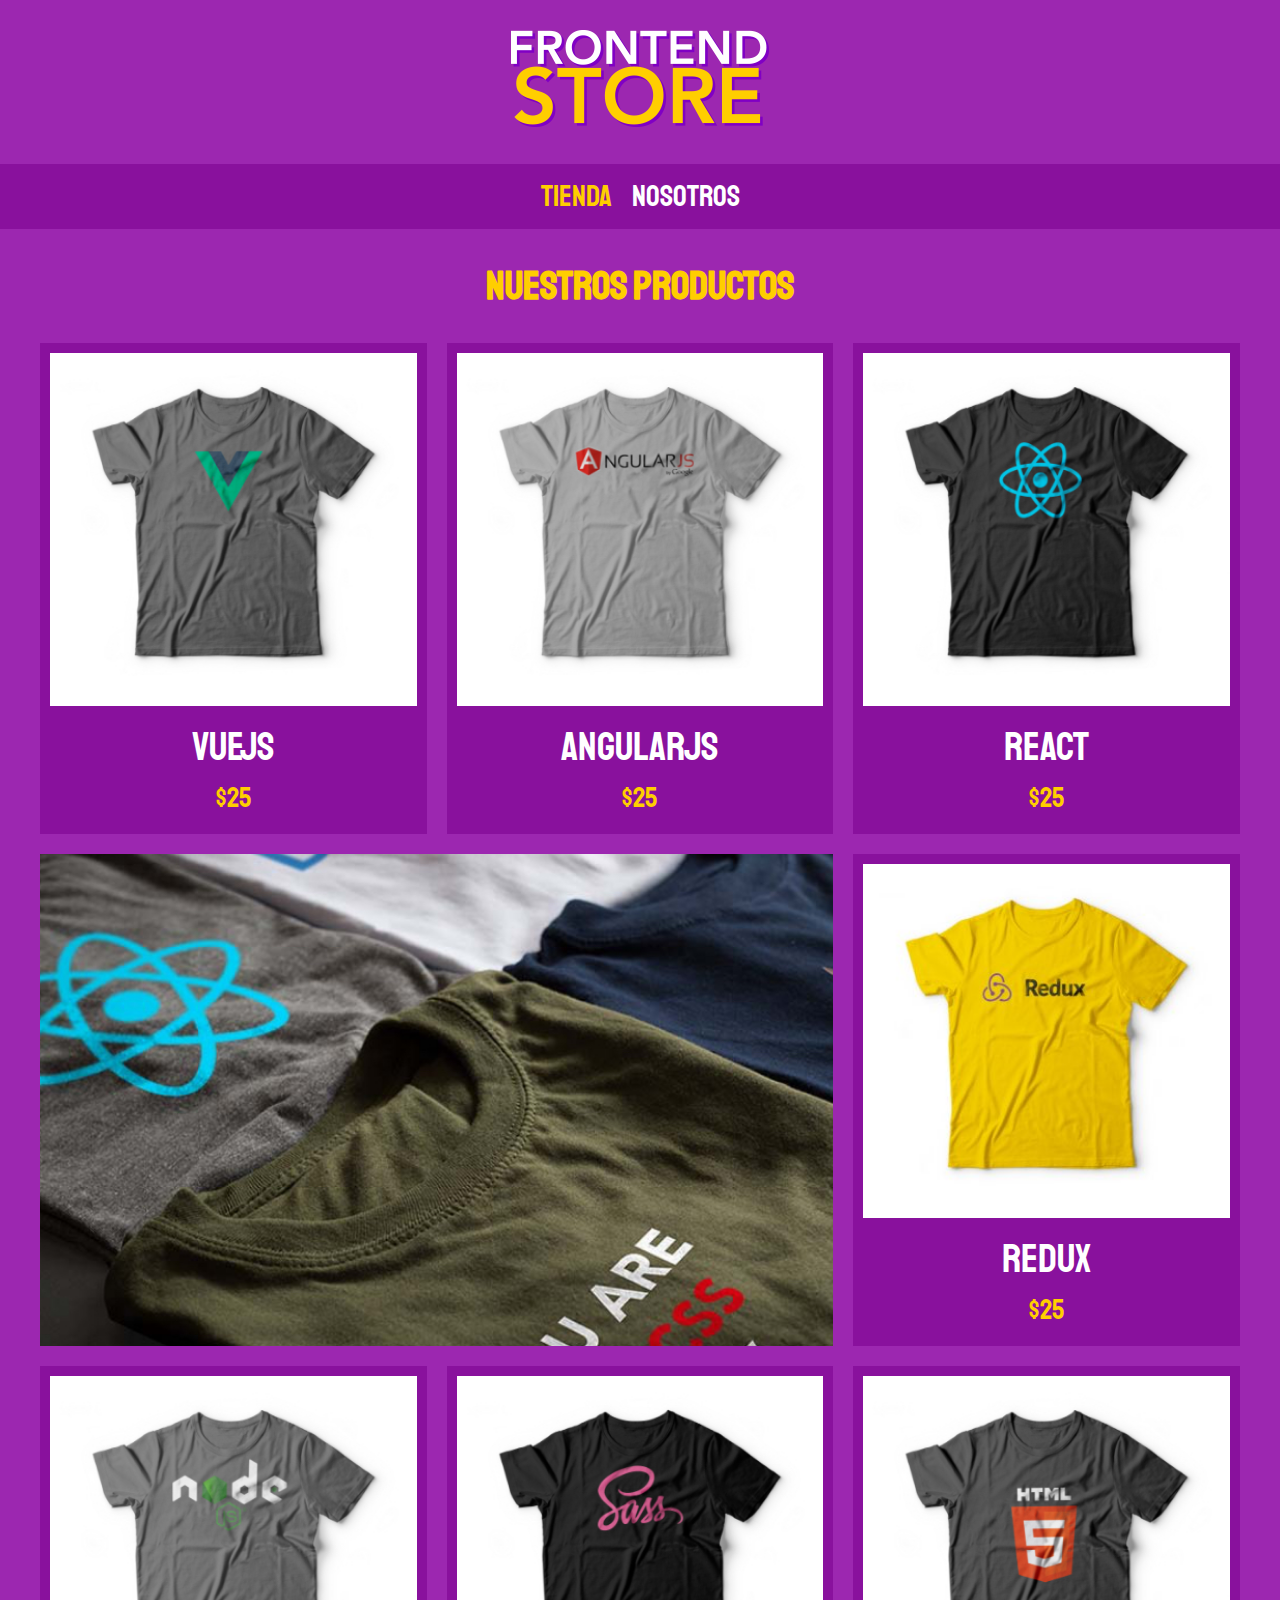
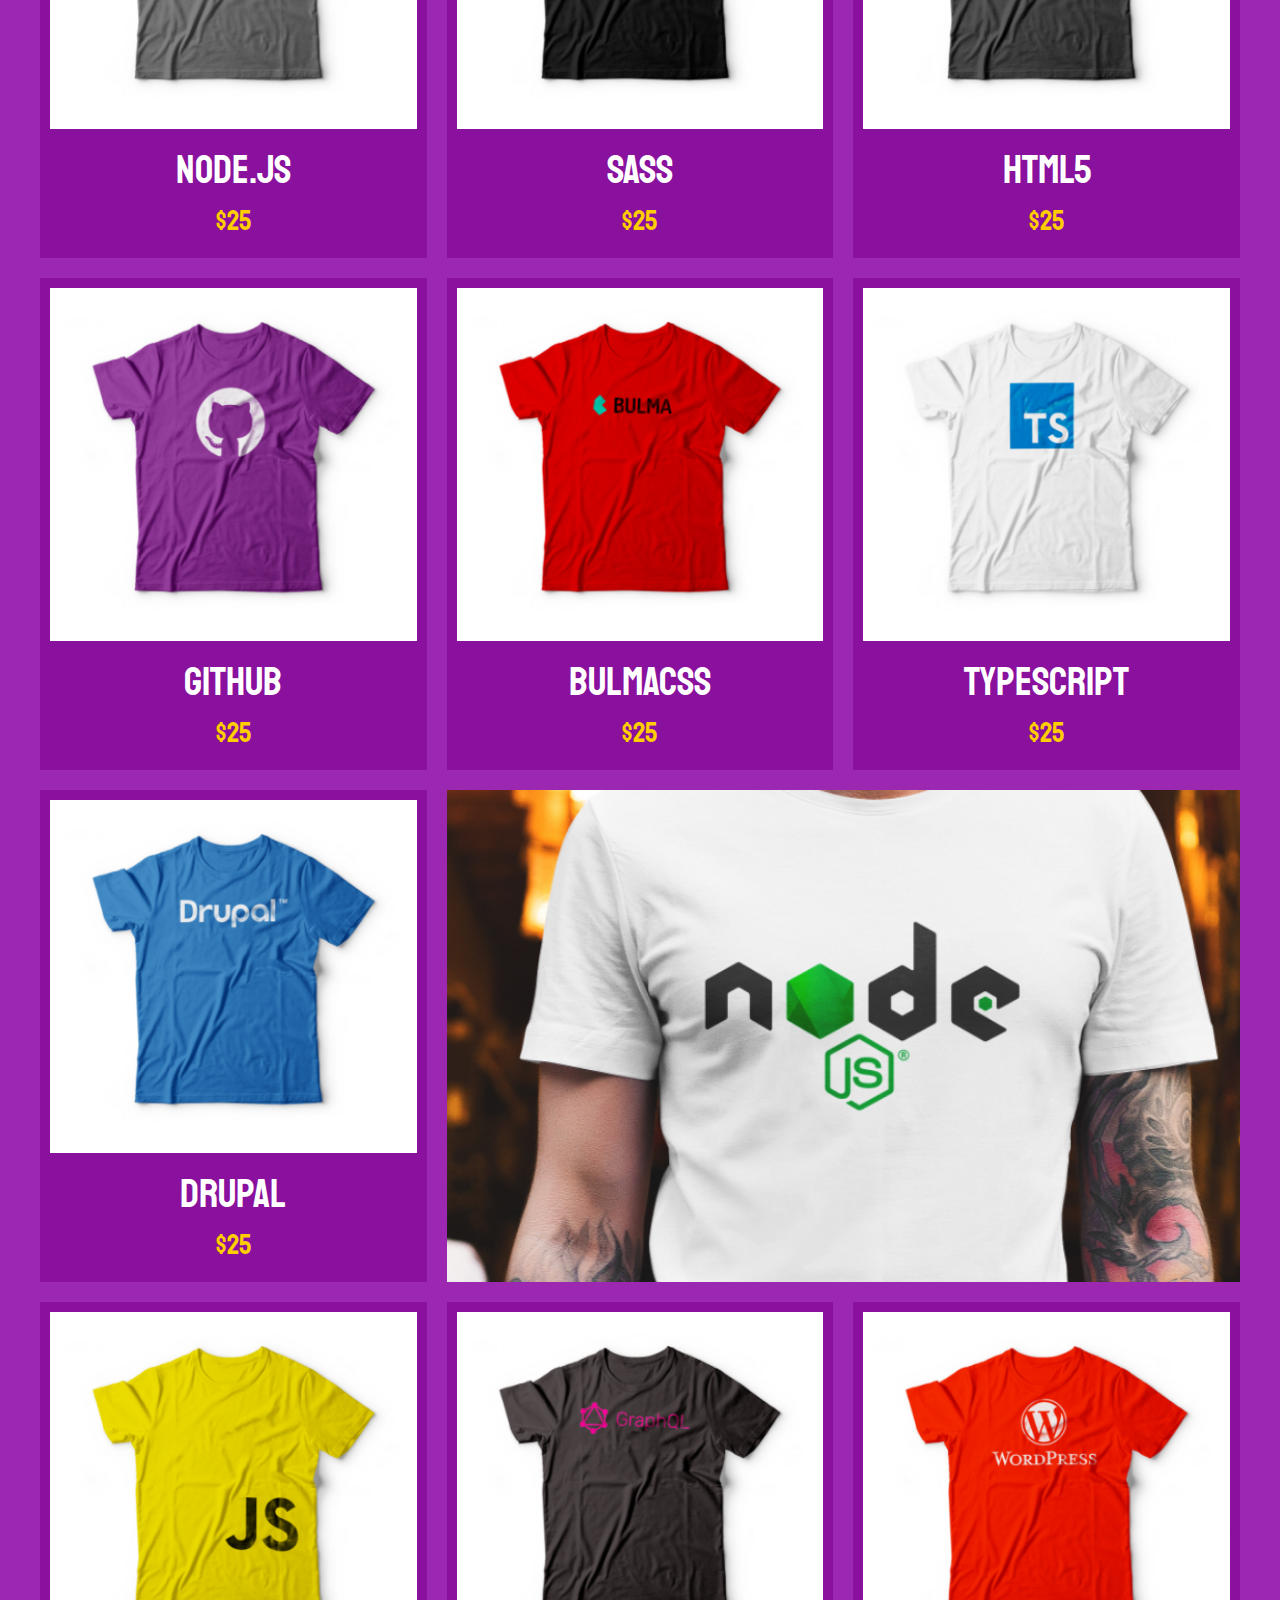
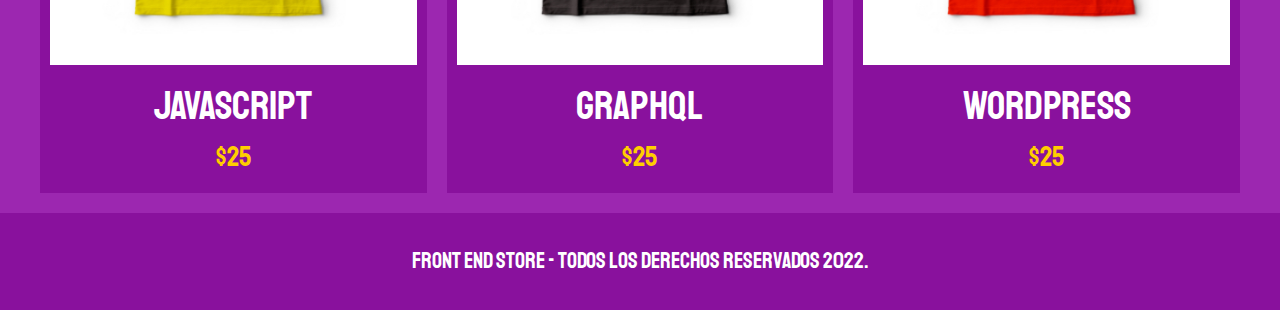
==== index.html @ e8b8fe0b "Proyecto Tienda Front" ====
<!DOCTYPE html>
<html lang="en">
<head>
    <meta charset="UTF-8">
    <meta http-equiv="X-UA-Compatible" content="IE=edge">
    <meta name="viewport" content="width=device-width, initial-scale=1.0">
    <title>FrontEnd Store</title>
    <link rel="stylesheet" href="/css/normalize.css">
    <link rel="preconnect" href="https://fonts.googleapis.com">
    <link rel="preconnect" href="https://fonts.gstatic.com" crossorigin>
    <link href="https://fonts.googleapis.com/css2?family=Staatliches&display=swap" rel="stylesheet">
    <link rel="stylesheet" href="/css/styles.css">
</head>
<body>
    <header class="header">
        <a href="index.html"> <!--Al dar click nos lleva al inicio-->
            <img class="header__logo" src="/img/logo.png" alt="Logotipo">
        </a>
    </header>

    <nav class="navegacion">
        <a class="navegacion__enlace navegacion__enlace--activo" href="index.html">Tienda</a>
        <a class="navegacion__enlace " href="nosotros.html">Nosotros</a>
    </nav>

    <main class="contenedor">
        <h1>Nuestros productos</h1>

        <div class="grid"> <!--Es un bloque de 3 elementos-->
            <div class="producto">
                <a href="productos.html">
                    <img class="producto__imagen" src="img/1.jpg" alt="imagen camisa">
                    <div class="producto__informacion">
                        <p class="producto__nombre">VueJS</p>
                        <p class="producto__precio">$25</p>
                    </div>
                </a>
            </div> <!--Fin de la clase de producto -->
            <div class="producto">
                <a href="productos.html">
                    <img class="producto__imagen" src="img/2.jpg" alt="imagen camisa">
                    <div class="producto__informacion">
                        <p class="producto__nombre">AngularJS</p>
                        <p class="producto__precio">$25</p>
                    </div>
                </a>
            </div> <!--Fin de la clase de producto -->
            <div class="producto">
                <a href="productos.html">
                    <img class="producto__imagen" src="img/3.jpg" alt="imagen camisa">
                    <div class="producto__informacion">
                        <p class="producto__nombre">React</p>
                        <p class="producto__precio">$25</p>
                    </div>
                </a>
            </div> <!--Fin de la clase de producto -->
            <div class="producto">
                <a href="producto.html">
                    <img class="producto__imagen" src="img/4.jpg" alt="imagen camisa">
                    <div class="producto__informacion">
                        <p class="producto__nombre">Redux</p>
                        <p class="producto__precio">$25</p>
                    </div>
                </a>
            </div>  <!--.producto-->
            <div class="producto">
                <a href="producto.html">
                    <img class="producto__imagen" src="img/5.jpg" alt="imagen camisa">
                    <div class="producto__informacion">
                        <p class="producto__nombre">Node.js</p>
                        <p class="producto__precio">$25</p>
                    </div>
                </a>
            </div>  <!--.producto-->
            <div class="producto">
                <a href="producto.html">
                    <img class="producto__imagen" src="img/6.jpg" alt="imagen camisa">
                    <div class="producto__informacion">
                        <p class="producto__nombre">SASS</p>
                        <p class="producto__precio">$25</p>
                    </div>
                </a>
            </div>  <!--.producto-->
            <div class="producto">
                <a href="producto.html">
                    <img class="producto__imagen" src="img/7.jpg" alt="imagen camisa">
                    <div class="producto__informacion">
                        <p class="producto__nombre">HTML5</p>
                        <p class="producto__precio">$25</p>
                    </div>
                </a>
            </div>  <!--.producto-->
            <div class="producto">
                <a href="producto.html">
                    <img class="producto__imagen" src="img/8.jpg" alt="imagen camisa">
                    <div class="producto__informacion">
                        <p class="producto__nombre">Github</p>
                        <p class="producto__precio">$25</p>
                    </div>
                </a>
            </div>  <!--.producto-->
            <div class="producto">
                <a href="producto.html">
                    <img class="producto__imagen" src="img/9.jpg" alt="imagen camisa">
                    <div class="producto__informacion">
                        <p class="producto__nombre">BulmaCSS</p>
                        <p class="producto__precio">$25</p>
                    </div>
                </a>
            </div>  <!--.producto-->
            <div class="producto">
                <a href="producto.html">
                    <img class="producto__imagen" src="img/10.jpg" alt="imagen camisa">
                    <div class="producto__informacion">
                        <p class="producto__nombre">TypeScript</p>
                        <p class="producto__precio">$25</p>
                    </div>
                </a>
            </div>  <!--.producto-->
            <div class="producto">
                <a href="producto.html">
                    <img class="producto__imagen" src="img/11.jpg" alt="imagen camisa">
                    <div class="producto__informacion">
                        <p class="producto__nombre">Drupal</p>
                        <p class="producto__precio">$25</p>
                    </div>
                </a>
            </div>  <!--.producto-->
            <div class="producto">
                <a href="producto.html">
                    <img class="producto__imagen" src="img/12.jpg" alt="imagen camisa">
                    <div class="producto__informacion">
                        <p class="producto__nombre">JavaScript</p>
                        <p class="producto__precio">$25</p>
                    </div>
                </a>
            </div>  <!--.producto-->
            <div class="producto">
                <a href="producto.html">
                    <img class="producto__imagen" src="img/13.jpg" alt="imagen camisa">
                    <div class="producto__informacion">
                        <p class="producto__nombre">GraphQL</p>
                        <p class="producto__precio">$25</p>
                    </div>
                </a>
            </div>  <!--.producto-->
            <div class="producto">
                <a href="producto.html">
                    <img class="producto__imagen" src="img/14.jpg" alt="imagen camisa">
                    <div class="producto__informacion">
                        <p class="producto__nombre">WordPress</p>
                        <p class="producto__precio">$25</p>
                    </div>
                </a>
            </div>  <!--.producto-->

            <div class="grafico grafico--camisas"></div>
            <div class="grafico grafico--node"></div>
        </div>
    </main>

    <footer class="footer">
        <p class="footer__texto">Front End Store - Todos los derechos Reservados 2022.</p>
    </footer>
</body>
</html>
---- css/styles.css ----
:root {
    --primario: #9C27B0;
    --primarioOscuro: #89119D;
    --secundario: #FFCE00;
    --secundarioOscuro: rgb(233, 187, 2);
    --blanco: #FFF;
    --negro: #000;

    --fuentePrincipal: 'Staatliches', cursive;
}

html {
    box-sizing: border-box;
    font-size: 62.5%; 
}

*, *:before, *:after {
    box-sizing: inherit;
}

/** Globales **/
body {
    background-color: var(--primario);
    font-size: 1.6rem;
    line-height: 1.5;
}
p {
    font-size: 1.8rem;
    font-family: Arial, Helvetica, sans-serif;
    color: var(--blanco);
}
a {
    text-decoration: none;
}
img {
    width: 100%;
}
.contenedor {
    max-width: 120rem;
    margin: 0 auto;
}
h1, h2, h3 {
    text-align: center;
    color: var(--secundario);
    font-family: var(--fuentePrincipal);
}
h1 {
    font-size: 4rem;
}
h2 {
    font-size: 3.2rem;
}
h3 {
    font-size: 2.4rem;
}

/** Header **/
.header {
    display: flex;
    justify-content: center;
}
.header__logo {
    margin: 3rem 0;
}
/** Footer **/
.footer {
    background-color: var(--primarioOscuro);
    padding: 1rem 0;
    margin-top: 2rem;
}
.footer__texto {
    font-family: var(--fuentePrincipal);
    text-align: center;
    font-size: 2.2rem;
}
/** Navegacion **/
.navegacion {
    background-color: var(--primarioOscuro);
    padding: 1rem 0;
    display: flex;
    justify-content: center;
    gap: 2rem; 
}
.navegacion__enlace {
    font-family: var(--fuentePrincipal);
    color: var(--blanco);
    font-size: 3rem;
}
.navegacion__enlace--activo,
.navegacion__enlace:hover {
    color: var(--secundario);
}

/** Grid **/
.grid {
    display: grid;
    grid-template-columns: repeat(2, 1fr);
    gap: 2rem;
}
@media (min-width: 768px) {
    .grid {
        grid-template-columns: repeat(3, 1fr);
    }
}

/** Productos **/
.producto {
    background-color: var(--primarioOscuro);
    padding: 1rem;
}

.producto__nombre {
    font-size: 4rem;
}
.producto__precio {
    font-size: 2.8rem;
    color: var(--secundario);
}
.producto__nombre,
.producto__precio {
    font-family: var(--fuentePrincipal);
    margin: 1rem 0;
    text-align: center;
    line-height: 1.2;
}

/** Graficos **/
.grafico {
    min-height: 30rem;
    background-repeat: no-repeat;
    background-size: cover;
    grid-column: 1 / 3;
}
.grafico--camisas {
    grid-row: 2 / 3;
    background-image: url(../img/grafico1.jpg);
}
.grafico--node {
    background-image: url(../img/grafico2.jpg);
    grid-row: 8 / 9;
}

@media (min-width: 768px) {
    .grafico--node {
        grid-row: 5 / 6;
        grid-column: 2 / 4;
    }
}

/** Nosotros **/
.nosotros {
    display: grid;
    grid-template-rows: repeat(2, auto);
}
@media (min-width: 768px) {
    .nosotros {
        grid-template-columns: repeat(2, 1fr);
        column-gap: 2rem;
    }
}
.nosotros__imagen {
    grid-row: 1 / 2;
}
@media (min-width: 768px) {
    .nosotros__imagen {
       grid-column: 2 / 3;
    }
}

/** Bloques **/
.bloques {
    display: grid;
    grid-template-columns: repeat(2, 1fr);
    gap: 2rem; /*separacion de elementos*/
}
@media (min-width: 768px) {
    .bloques {
        grid-template-columns: repeat(4, 1fr);
    }
}

.bloque {
    text-align: center;
}



.bloque__titulo { /*quitar margen de titulos con imagenes*/
    margin: 0;
}

/** Pagina del Producto **/
@media (min-width: 768px) {
    .camisa {
        display: grid;
        grid-template-columns: repeat(2, 1fr);
        column-gap: 2rem;
    }
}

.formulario {
    display: grid;
    grid-template-columns: repeat(2, 1fr);
    gap: 2rem;
}
.formulario__campo {
   border: 1rem solid var(--primarioOscuro);
   background-color: transparent;
   color: var(--negro);
   font-size: 2rem;
   font-family: Arial, Helvetica, sans-serif;
   padding: 1rem;
   appearance: none;
}
.formulario__submit {
    background-color: var(--secundario);
    border: none;
    font-size: 2rem;
    font-family: var(--fuentePrincipal);
    padding: 2rem;
    transition: background-color .3s ease;
    grid-column: 1 / 3;
}
.formulario__submit:hover {
    cursor: pointer;
    background-color: var(--secundarioOscuro);
}
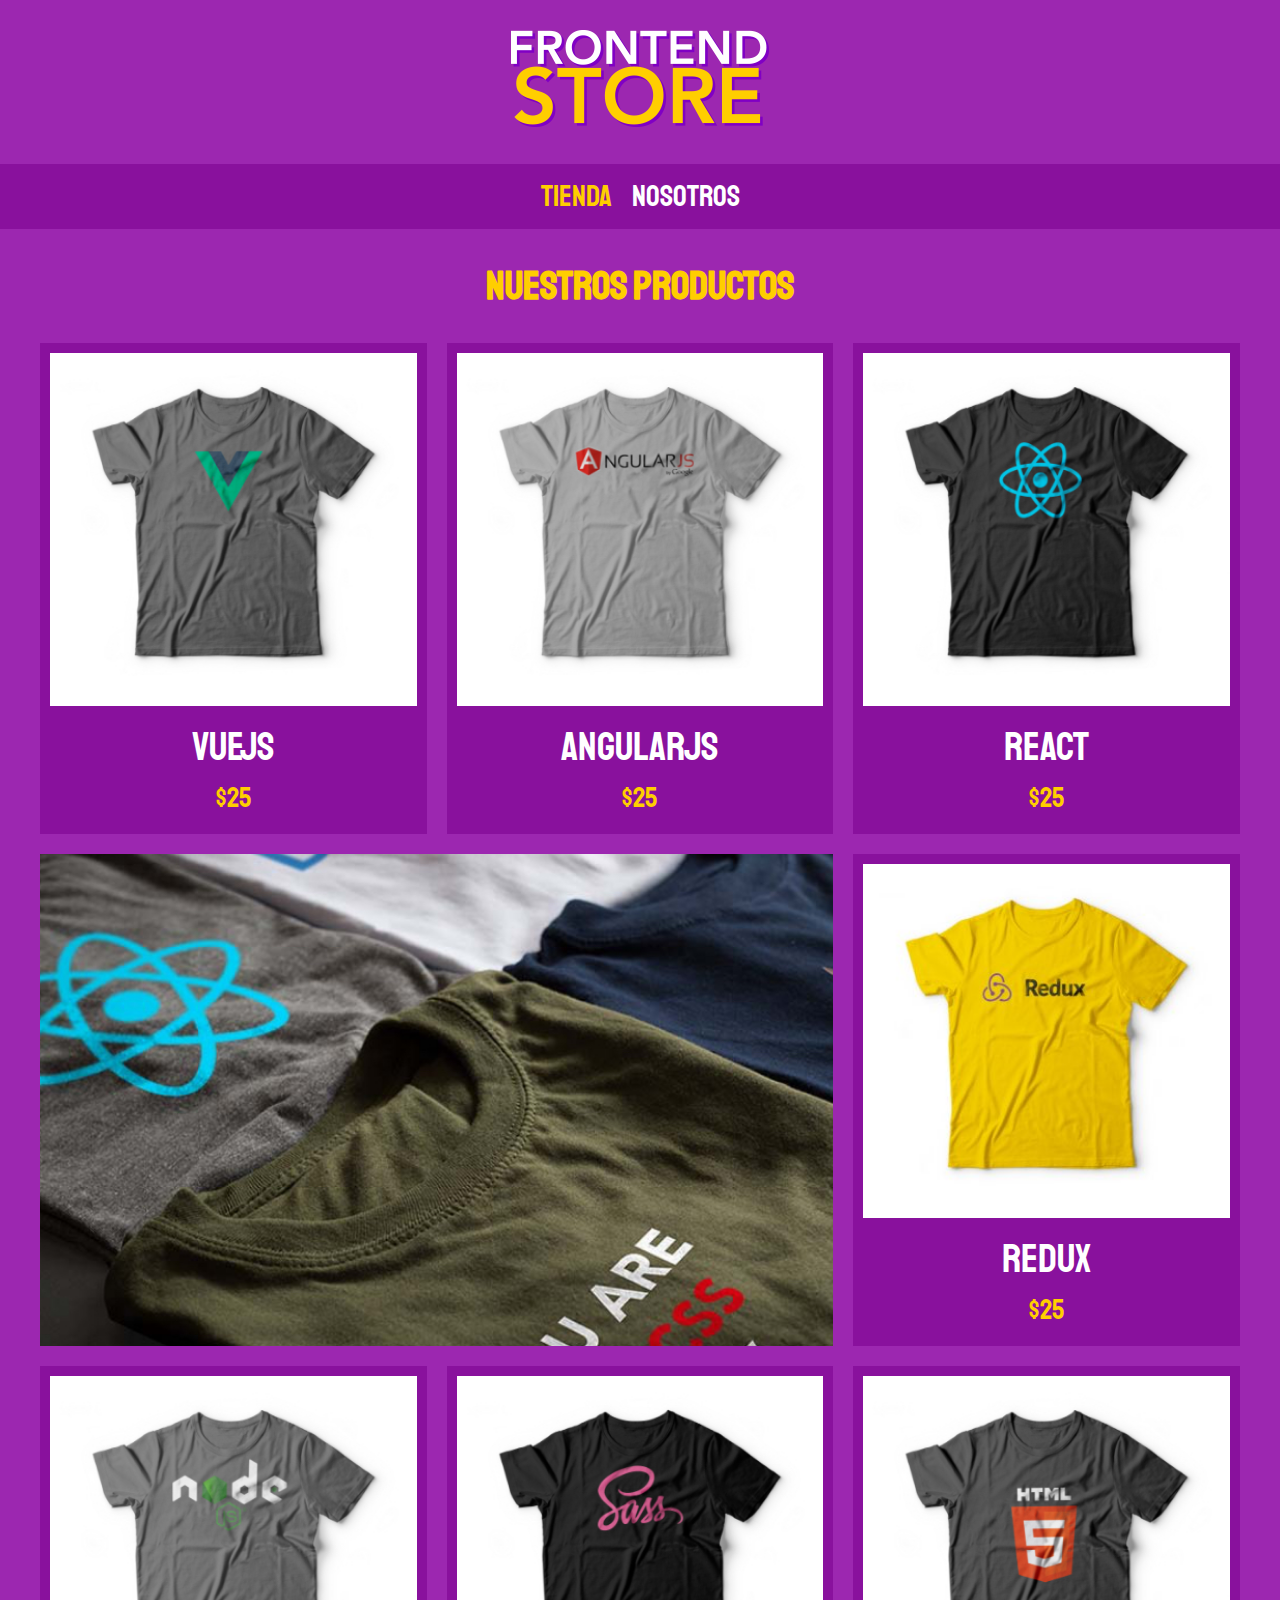
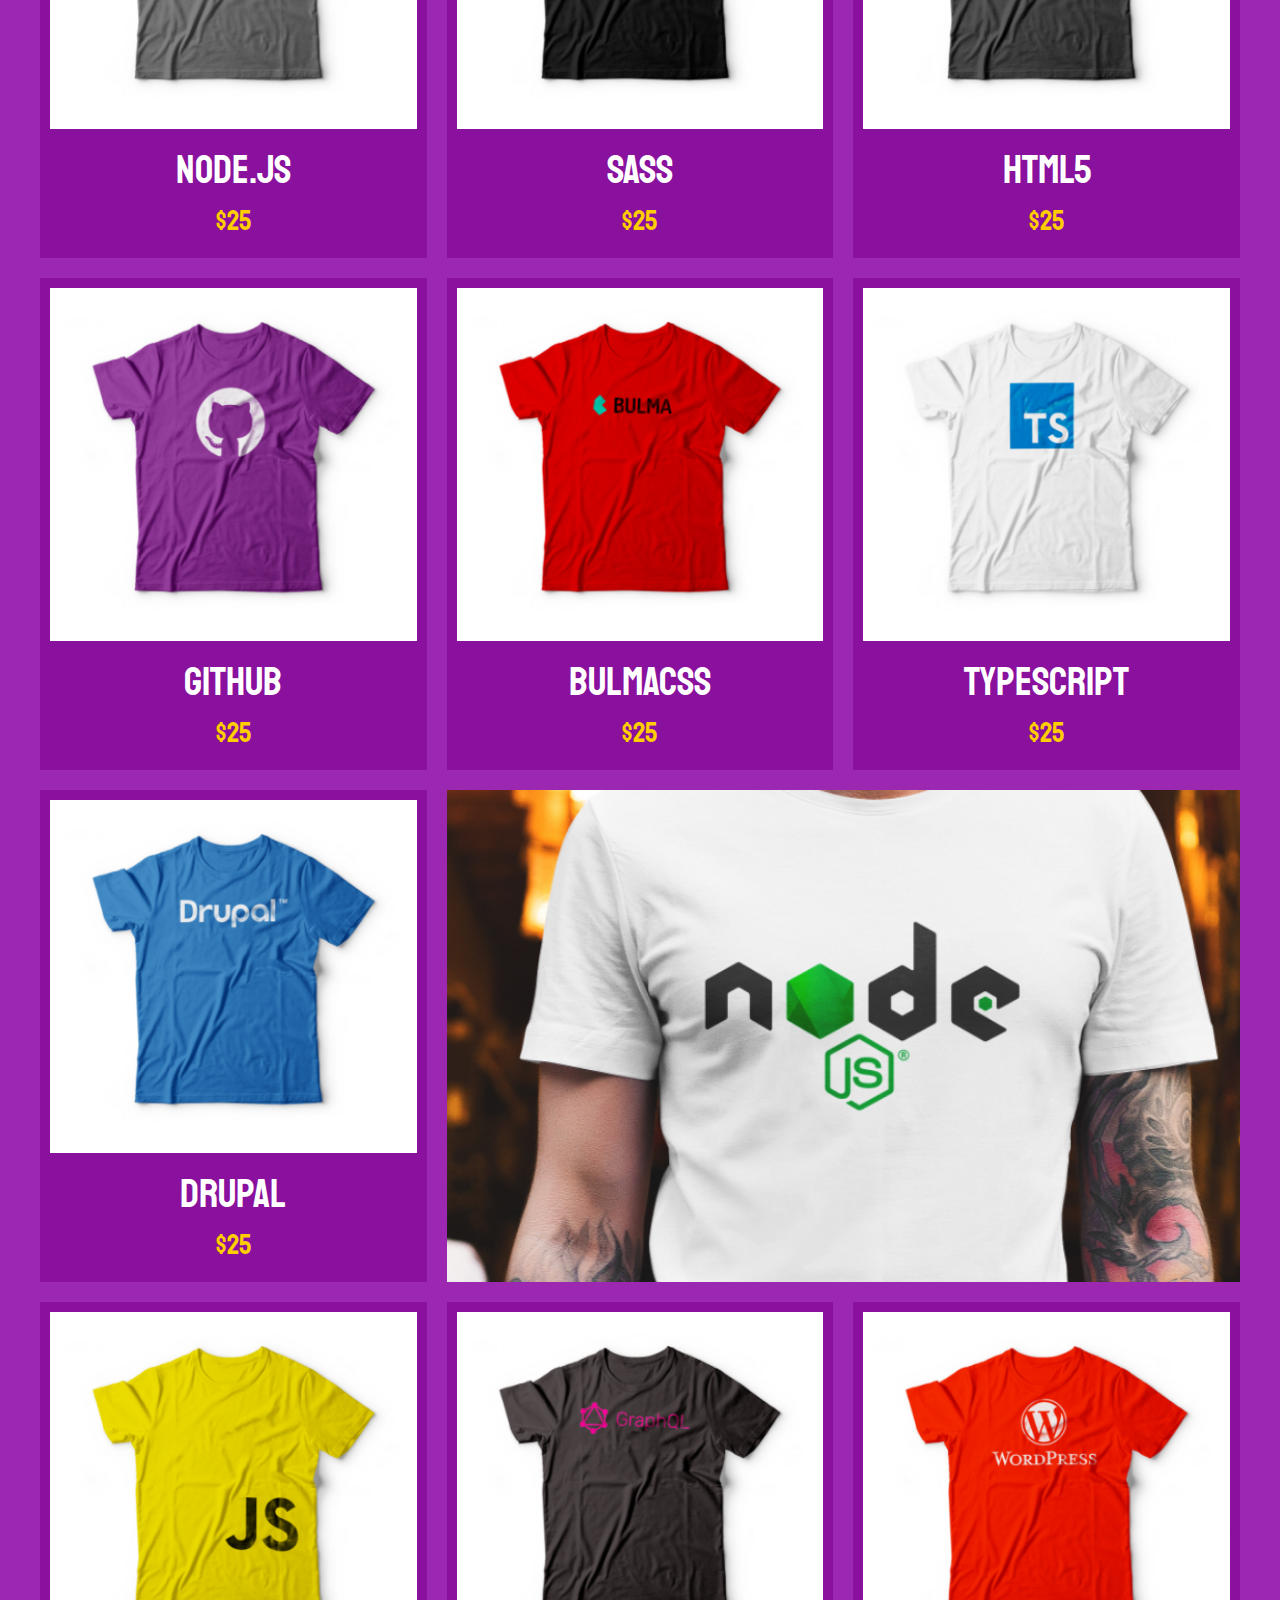
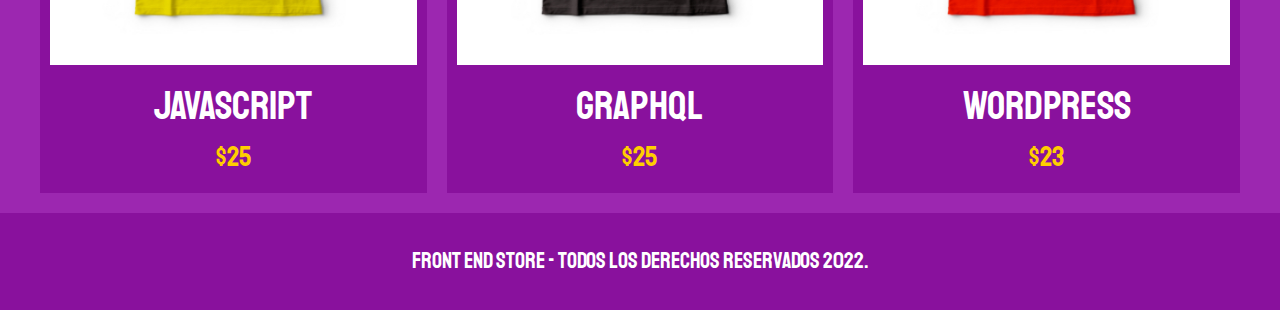
==== commit 16710894: "fix productos v1.1.html" ====
--- a/index.html
+++ b/index.html
@@ -55,7 +55,7 @@
                 </a>
             </div> <!--Fin de la clase de producto -->
             <div class="producto">
-                <a href="producto.html">
+                <a href="productos.html">
                     <img class="producto__imagen" src="img/4.jpg" alt="imagen camisa">
                     <div class="producto__informacion">
                         <p class="producto__nombre">Redux</p>
@@ -64,7 +64,7 @@
                 </a>
             </div>  <!--.producto-->
             <div class="producto">
-                <a href="producto.html">
+                <a href="productos.html">
                     <img class="producto__imagen" src="img/5.jpg" alt="imagen camisa">
                     <div class="producto__informacion">
                         <p class="producto__nombre">Node.js</p>
@@ -73,7 +73,7 @@
                 </a>
             </div>  <!--.producto-->
             <div class="producto">
-                <a href="producto.html">
+                <a href="productos.html">
                     <img class="producto__imagen" src="img/6.jpg" alt="imagen camisa">
                     <div class="producto__informacion">
                         <p class="producto__nombre">SASS</p>
@@ -82,7 +82,7 @@
                 </a>
             </div>  <!--.producto-->
             <div class="producto">
-                <a href="producto.html">
+                <a href="productos.html">
                     <img class="producto__imagen" src="img/7.jpg" alt="imagen camisa">
                     <div class="producto__informacion">
                         <p class="producto__nombre">HTML5</p>
@@ -91,7 +91,7 @@
                 </a>
             </div>  <!--.producto-->
             <div class="producto">
-                <a href="producto.html">
+                <a href="productos.html">
                     <img class="producto__imagen" src="img/8.jpg" alt="imagen camisa">
                     <div class="producto__informacion">
                         <p class="producto__nombre">Github</p>
@@ -100,7 +100,7 @@
                 </a>
             </div>  <!--.producto-->
             <div class="producto">
-                <a href="producto.html">
+                <a href="productos.html">
                     <img class="producto__imagen" src="img/9.jpg" alt="imagen camisa">
                     <div class="producto__informacion">
                         <p class="producto__nombre">BulmaCSS</p>
@@ -109,7 +109,7 @@
                 </a>
             </div>  <!--.producto-->
             <div class="producto">
-                <a href="producto.html">
+                <a href="productos.html">
                     <img class="producto__imagen" src="img/10.jpg" alt="imagen camisa">
                     <div class="producto__informacion">
                         <p class="producto__nombre">TypeScript</p>
@@ -118,7 +118,7 @@
                 </a>
             </div>  <!--.producto-->
             <div class="producto">
-                <a href="producto.html">
+                <a href="productos.html">
                     <img class="producto__imagen" src="img/11.jpg" alt="imagen camisa">
                     <div class="producto__informacion">
                         <p class="producto__nombre">Drupal</p>
@@ -127,7 +127,7 @@
                 </a>
             </div>  <!--.producto-->
             <div class="producto">
-                <a href="producto.html">
+                <a href="productos.html">
                     <img class="producto__imagen" src="img/12.jpg" alt="imagen camisa">
                     <div class="producto__informacion">
                         <p class="producto__nombre">JavaScript</p>
@@ -136,7 +136,7 @@
                 </a>
             </div>  <!--.producto-->
             <div class="producto">
-                <a href="producto.html">
+                <a href="productos.html">
                     <img class="producto__imagen" src="img/13.jpg" alt="imagen camisa">
                     <div class="producto__informacion">
                         <p class="producto__nombre">GraphQL</p>
@@ -145,11 +145,11 @@
                 </a>
             </div>  <!--.producto-->
             <div class="producto">
-                <a href="producto.html">
+                <a href="productos.html">
                     <img class="producto__imagen" src="img/14.jpg" alt="imagen camisa">
                     <div class="producto__informacion">
                         <p class="producto__nombre">WordPress</p>
-                        <p class="producto__precio">$25</p>
+                        <p class="producto__precio">$23</p>
                     </div>
                 </a>
             </div>  <!--.producto-->
